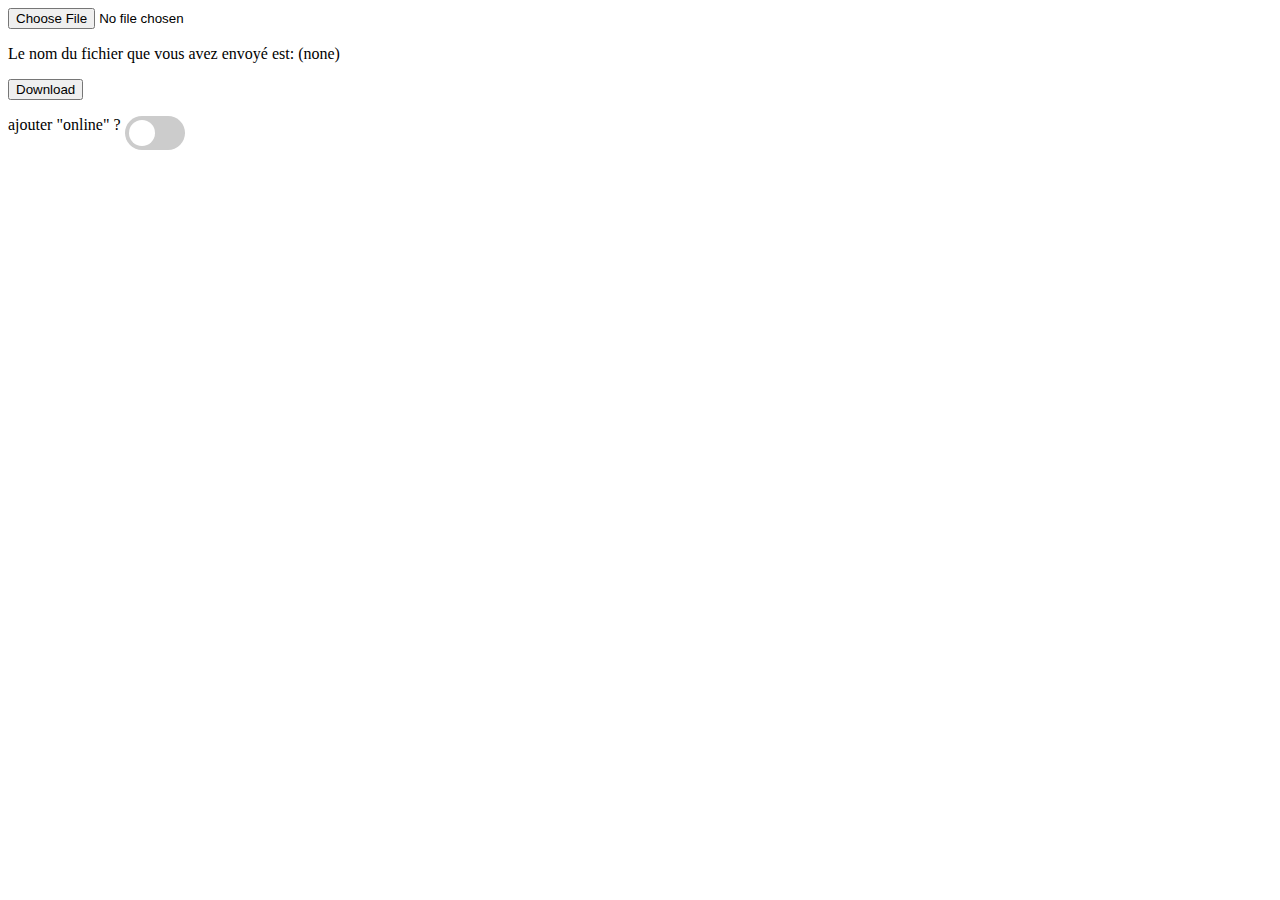
==== index.html @ 654e71ec "MiniaAutoV3" ====
<!DOCTYPE html>
<html lang="fr">
<head>
    <meta charset="UTF-8">
    <meta http-equiv="X-UA-Compatible" content="IE=edge">
    <meta name="viewport" content="width=device-width, initial-scale=1.0">
    <link href="style.css" rel="stylesheet">
    <title>Minia_AutoV3</title>
</head>
<body>
    <input type="file"
        onchange="test(this)"
        id="avatar" name="avatar"
        accept="image/png, image/jpeg, .webp">
    <p>Le nom du fichier que vous avez envoyé est: <span id="filename">(none)</span></p>
    <a id="download" download="triangle.png" crossorigin="anonymous">
        <button type="button" onClick="download()">Download</button>
    </a>
    <p>ajouter "online" ?
    <label class="switch">
        <input type="checkbox" id="myCheck" onchange="canvas()">
        <span class="slider round"></span>
    </label></p>
    <canvas id="canvas" width="1024" height="575"></canvas>
    <script src='index.js'></script>
</body>
</html>
---- style.css ----
/* The switch - the box around the slider */
.switch {
    position: relative;
    display: inline-block;
    width: 60px;
    height: 34px;
  }
  
  /* Hide default HTML checkbox */
  .switch input {
    opacity: 0;
    width: 0;
    height: 0;
  }
  
  /* The slider */
  .slider {
    position: absolute;
    cursor: pointer;
    top: 0;
    left: 0;
    right: 0;
    bottom: 0;
    background-color: #ccc;
    -webkit-transition: .4s;
    transition: .4s;
  }
  
  .slider:before {
    position: absolute;
    content: "";
    height: 26px;
    width: 26px;
    left: 4px;
    bottom: 4px;
    background-color: white;
    -webkit-transition: .4s;
    transition: .4s;
  }
  
  input:checked + .slider {
    background-color: #2196F3;
  }
  
  input:focus + .slider {
    box-shadow: 0 0 1px #2196F3;
  }
  
  input:checked + .slider:before {
    -webkit-transform: translateX(26px);
    -ms-transform: translateX(26px);
    transform: translateX(26px);
  }
  
  /* Rounded sliders */
  .slider.round {
    border-radius: 34px;
  }
  
  .slider.round:before {
    border-radius: 50%;
  }
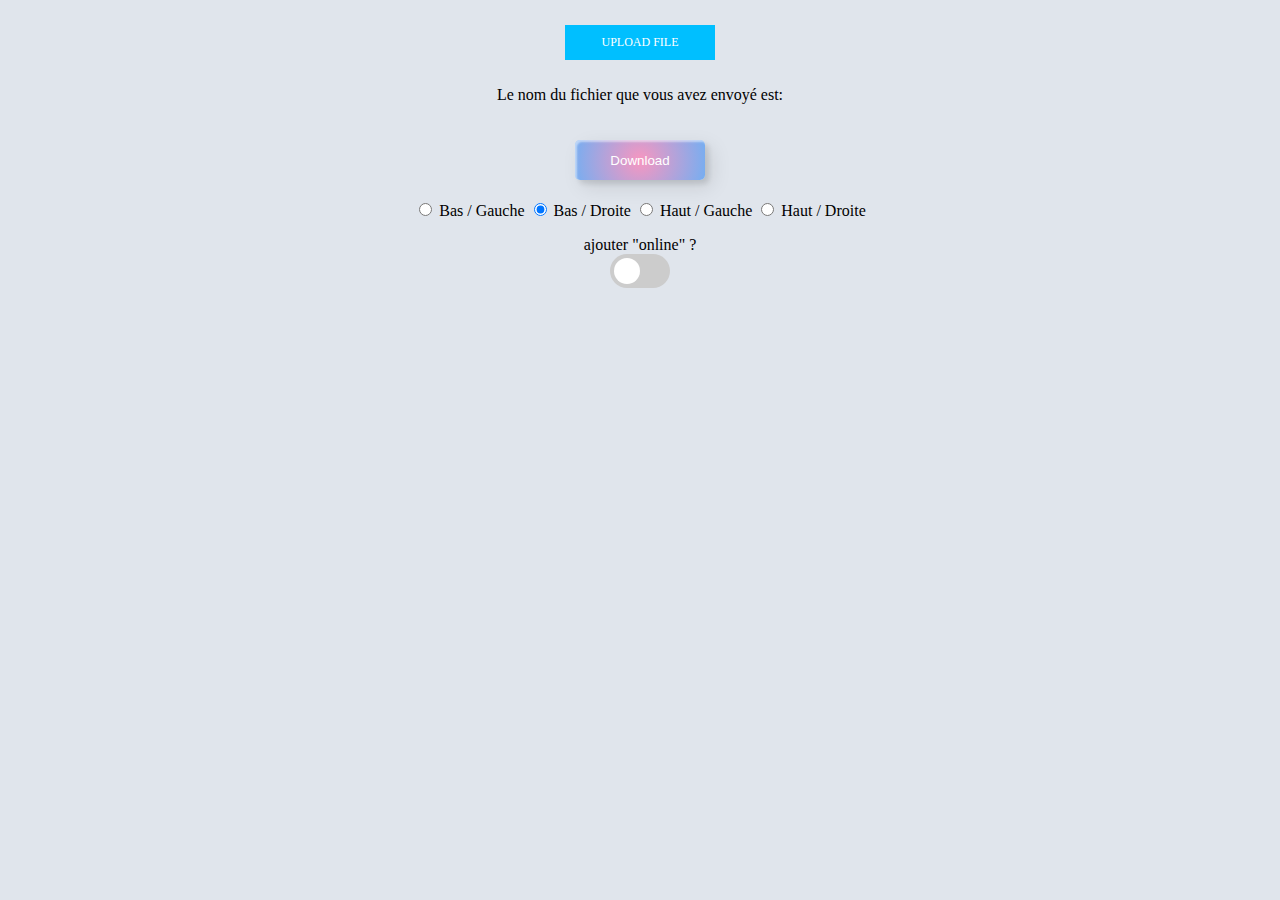
==== commit 86cbe4cf: "bougerbouger" ====
--- a/index.html
+++ b/index.html
@@ -5,22 +5,53 @@
     <meta http-equiv="X-UA-Compatible" content="IE=edge">
     <meta name="viewport" content="width=device-width, initial-scale=1.0">
     <link href="style.css" rel="stylesheet">
-    <title>Minia_AutoV3</title>
+    <title>Minia_AutoV4</title>
 </head>
 <body>
-    <input type="file"
-        onchange="test(this)"
-        id="avatar" name="avatar"
-        accept="image/png, image/jpeg, .webp">
-    <p>Le nom du fichier que vous avez envoyé est: <span id="filename">(none)</span></p>
+    <div class="button-wrapper">
+        <span class="label">
+          Upload File
+        
+            <input type="file"
+            onchange="test(this)"
+            name="upload" id="upload" class="upload-box" 
+            accept="image/png, image/jpeg, .webp">
+        </span>
+      </div>
+    
+    <p>Le nom du fichier que vous avez envoyé est: <span id="filename"></span></p>
     <a id="download" download="triangle.png" crossorigin="anonymous">
-        <button type="button" onClick="download()">Download</button>
-    </a>
-    <p>ajouter "online" ?
+        <button class="custom-btn btn-6" onClick="download()"><span>Download</span></button>
+    </a><br>
+
+    <div>
+        <input type="radio" name="group1" id="seal1" value="BG" onchange="canvas()">
+        <label for="seal1">Bas / Gauche</label>
+        <input type="radio" name="group1" id="seal2" value="BD" onchange="canvas()" checked>
+        <label for="seal2">Bas / Droite</label>
+        <input type="radio" name="group1" id="seal3" value="HG" onchange="canvas()">
+        <label for="seal3">Haut / Gauche</label>
+        <input type="radio" name="group1" id="seal4" value="HD" onchange="canvas()">
+        <label for="seal4">Haut / Droite</label>
+    </div>
+    
+    <p>ajouter "online" ?<br>
     <label class="switch">
         <input type="checkbox" id="myCheck" onchange="canvas()">
         <span class="slider round"></span>
     </label></p>
+
+    <div class="onlineChoice" id="onlineChoice">
+        <input type="radio" name="group2" id="online1" value="BG" onchange="canvas()" checked>
+        <label for="online1">Bas / Gauche</label>
+        <input type="radio" name="group2" id="online2" value="BD" onchange="canvas()">
+        <label for="online2">Bas / Droite</label>
+        <input type="radio" name="group2" id="online3" value="HG" onchange="canvas()">
+        <label for="online3">Haut / Gauche</label>
+        <input type="radio" name="group2" id="online4" value="HD" onchange="canvas()">
+        <label for="online4">Haut / Droite</label>
+    </div>
+
     <canvas id="canvas" width="1024" height="575"></canvas>
     <script src='index.js'></script>
 </body>
--- a/style.css
+++ b/style.css
@@ -1,62 +1,210 @@
+@font-face { font-family: CaviarDreamsBold; src: url('CaviarDreams_Bold.ttf'); } 
+
+body {
+  background: #e0e5ec;
+  font-family: CaviarDreamsBold;
+  text-align:center;
+  position:relative;
+}
+
+
 /* The switch - the box around the slider */
 .switch {
-    position: relative;
+  position: relative;
+  display: inline-block;
+  width: 60px;
+  height: 34px;
+}
+
+/* Hide default HTML checkbox */
+.switch input {
+  opacity: 0;
+  width: 0;
+  height: 0;
+}
+
+/* The slider */
+.slider {
+  position: absolute;
+  cursor: pointer;
+  top: 0;
+  left: 0;
+  right: 0;
+  bottom: 0;
+  background-color: #ccc;
+  -webkit-transition: .4s;
+  transition: .4s;
+}
+
+.slider:before {
+  position: absolute;
+  content: "";
+  height: 26px;
+  width: 26px;
+  left: 4px;
+  bottom: 4px;
+  background-color: white;
+  -webkit-transition: .4s;
+  transition: .4s;
+}
+
+input:checked + .slider {
+  background-color: #2196F3;
+}
+
+input:focus + .slider {
+  box-shadow: 0 0 1px #2196F3;
+}
+
+input:checked + .slider:before {
+  -webkit-transform: translateX(26px);
+  -ms-transform: translateX(26px);
+  transform: translateX(26px);
+}
+
+/* Rounded sliders */
+.slider.round {
+  border-radius: 34px;
+}
+
+.slider.round:before {
+  border-radius: 50%;
+}
+
+button {
+  margin: 20px;
+}
+.custom-btn {
+  width: 130px;
+  height: 40px;
+  color: #fff;
+  border-radius: 5px;
+  padding: 10px 25px;
+  font-family: 'Lato', sans-serif;
+  font-weight: 500;
+  background: transparent;
+  cursor: pointer;
+  transition: all 0.3s ease;
+  position: relative;
+  display: inline-block;
+    box-shadow:inset 2px 2px 2px 0px rgba(255,255,255,.5),
+    7px 7px 20px 0px rgba(0,0,0,.1),
+    4px 4px 5px 0px rgba(0,0,0,.1);
+  outline: none;
+}
+
+/* 6 */
+.btn-6 {
+  background: rgb(247,150,192);
+background: radial-gradient(circle, rgba(247,150,192,1) 0%, rgba(118,174,241,1) 100%);
+  line-height: 42px;
+  padding: 0;
+  border: none;
+}
+.btn-6 span {
+  position: relative;
+  display: block;
+  width: 100%;
+  height: 100%;
+}
+.btn-6:before,
+.btn-6:after {
+  position: absolute;
+  content: "";
+  height: 0%;
+  width: 1px;
+ box-shadow:
+   -1px -1px 20px 0px rgba(255,255,255,1),
+   -4px -4px 5px 0px rgba(255,255,255,1),
+   7px 7px 20px 0px rgba(0,0,0,.4),
+   4px 4px 5px 0px rgba(0,0,0,.3);
+}
+.btn-6:before {
+  right: 0;
+  top: 0;
+  transition: all 500ms ease;
+}
+.btn-6:after {
+  left: 0;
+  bottom: 0;
+  transition: all 500ms ease;
+}
+.btn-6:hover{
+  background: transparent;
+  color: #76aef1;
+  box-shadow: none;
+}
+.btn-6:hover:before {
+  transition: all 500ms ease;
+  height: 100%;
+}
+.btn-6:hover:after {
+  transition: all 500ms ease;
+  height: 100%;
+}
+.btn-6 span:before,
+.btn-6 span:after {
+  position: absolute;
+  content: "";
+  box-shadow:
+   -1px -1px 20px 0px rgba(255,255,255,1),
+   -4px -4px 5px 0px rgba(255,255,255,1),
+   7px 7px 20px 0px rgba(0,0,0,.4),
+   4px 4px 5px 0px rgba(0,0,0,.3);
+}
+.btn-6 span:before {
+  left: 0;
+  top: 0;
+  width: 0%;
+  height: .5px;
+  transition: all 500ms ease;
+}
+.btn-6 span:after {
+  right: 0;
+  bottom: 0;
+  width: 0%;
+  height: .5px;
+  transition: all 500ms ease;
+}
+.btn-6 span:hover:before {
+  width: 100%;
+}
+.btn-6 span:hover:after {
+  width: 100%;
+}
+
+.button-wrapper {
+  position: relative;
+  width: 150px;
+  text-align: center;
+  margin: 2% auto;
+}
+
+.button-wrapper span.label {
+  position: relative;
+  z-index: 0;
+  display: inline-block;
+  width: 100%;
+  background: #00bfff;
+  cursor: pointer;
+  color: #fff;
+  padding: 10px 0;
+  text-transform:uppercase;
+  font-size:12px;
+}
+
+#upload {
     display: inline-block;
-    width: 60px;
-    height: 34px;
-  }
-  
-  /* Hide default HTML checkbox */
-  .switch input {
-    opacity: 0;
-    width: 0;
-    height: 0;
-  }
-  
-  /* The slider */
-  .slider {
     position: absolute;
-    cursor: pointer;
+    z-index: 1;
+    width: 100%;
+    height: 20px;
     top: 0;
     left: 0;
-    right: 0;
-    bottom: 0;
-    background-color: #ccc;
-    -webkit-transition: .4s;
-    transition: .4s;
-  }
-  
-  .slider:before {
-    position: absolute;
-    content: "";
-    height: 26px;
-    width: 26px;
-    left: 4px;
-    bottom: 4px;
-    background-color: white;
-    -webkit-transition: .4s;
-    transition: .4s;
-  }
-  
-  input:checked + .slider {
-    background-color: #2196F3;
-  }
-  
-  input:focus + .slider {
-    box-shadow: 0 0 1px #2196F3;
-  }
-  
-  input:checked + .slider:before {
-    -webkit-transform: translateX(26px);
-    -ms-transform: translateX(26px);
-    transform: translateX(26px);
-  }
-  
-  /* Rounded sliders */
-  .slider.round {
-    border-radius: 34px;
-  }
-  
-  .slider.round:before {
-    border-radius: 50%;
-  }+    opacity: 0;
+    cursor: pointer;
+}
+
+.onlineChoice {
+  display: none;
+}